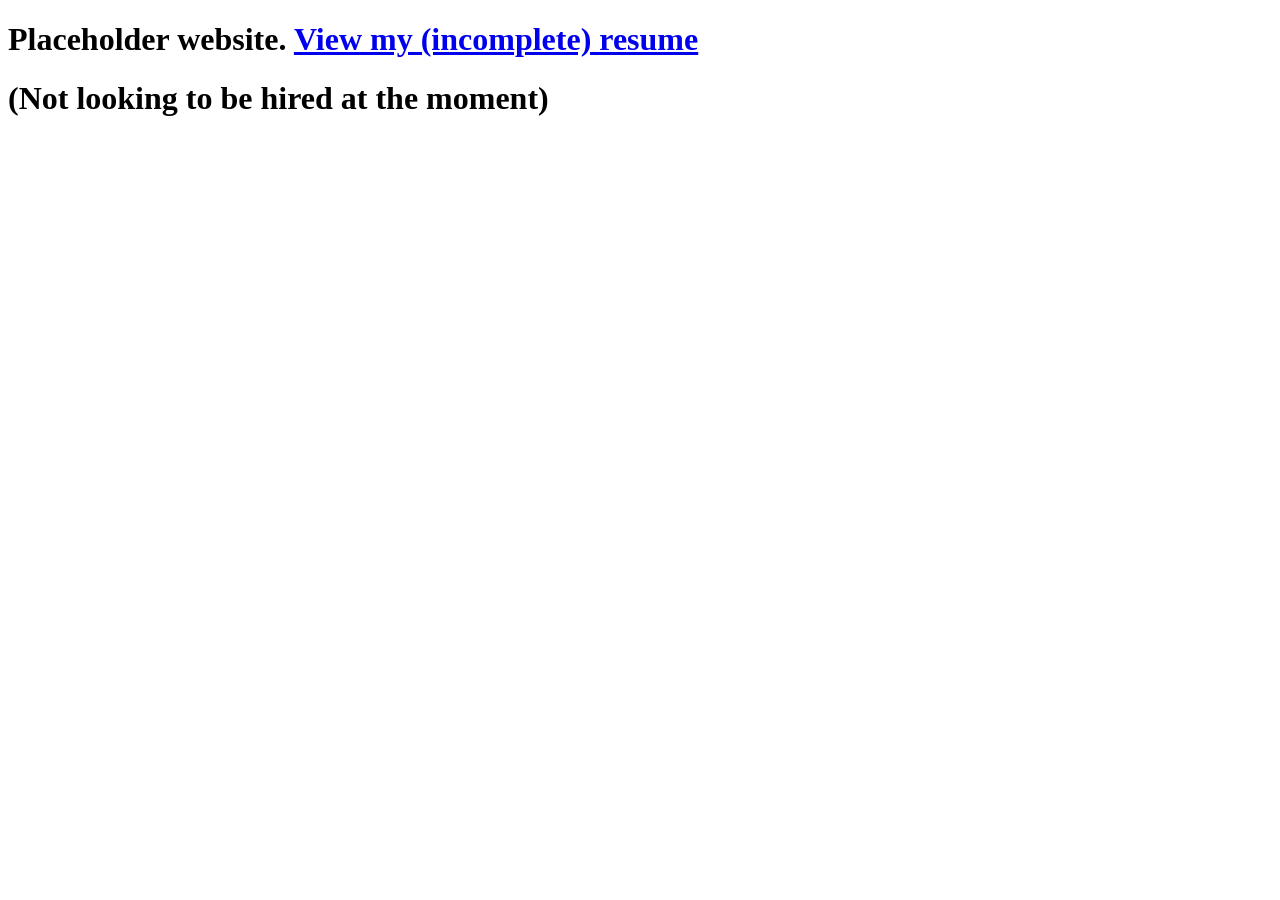
==== index.html @ 96fc5254 "Moved resume.html to root folder" ====
<!DOCTYPE html>
<html lang="en">
<head>
    <meta charset="UTF-8">
    <meta name="viewport" content="width=device-width, initial-scale=1.0">
    <title>Adam El Zahiri Portfolio</title>
</head>
<body>
    <h1>Placeholder website. <a href="resume.html">View my (incomplete) resume</a></h1>
    <h1>(Not looking to be hired at the moment)</h1>
</body>
</html>
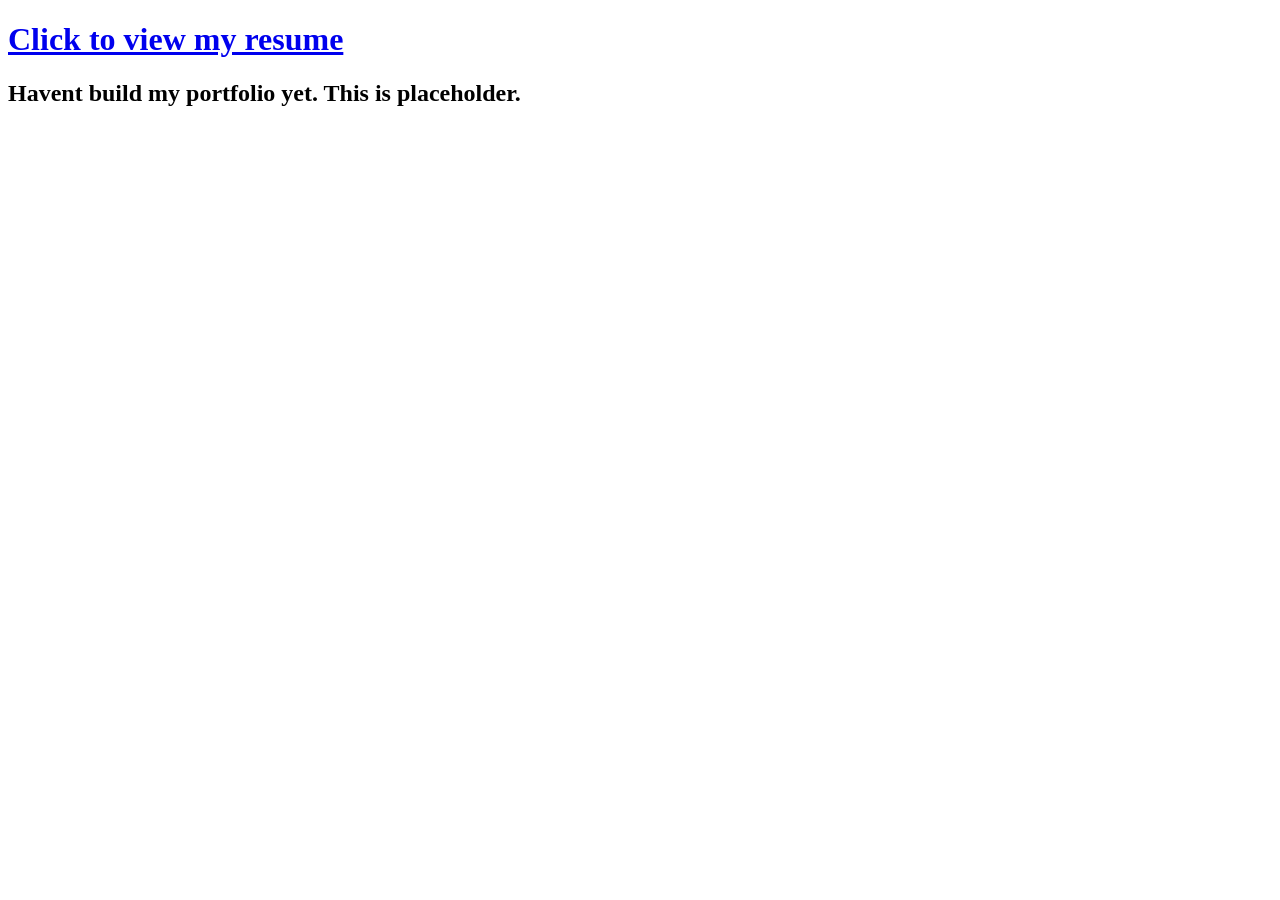
==== commit 01205575: "Update resume content" ====
--- a/index.html
+++ b/index.html
@@ -6,7 +6,7 @@
     <title>Adam El Zahiri Portfolio</title>
 </head>
 <body>
-    <h1>Placeholder website. <a href="resume.html">View my (incomplete) resume</a></h1>
-    <h1>(Not looking to be hired at the moment)</h1>
+    <h1><a href="resume.html">Click to view my resume</a></h1>
+    <h2>Havent build my portfolio yet. This is placeholder.</h2>
 </body>
 </html>
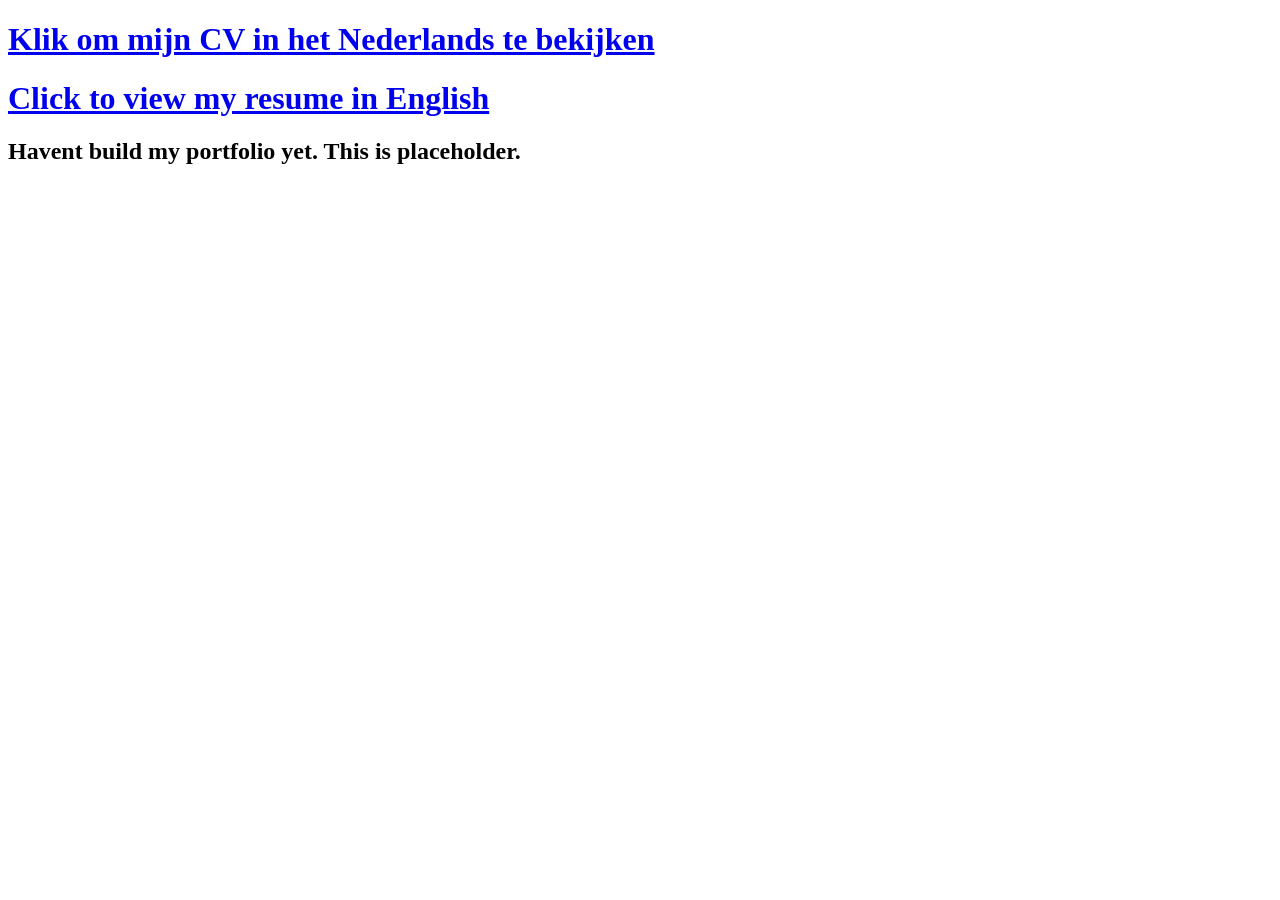
==== commit 468842e6: "Change index.html content to link to cv-en.html and cv-nl.html" ====
--- a/index.html
+++ b/index.html
@@ -6,7 +6,8 @@
     <title>Adam El Zahiri Portfolio</title>
 </head>
 <body>
-    <h1><a href="resume.html">Click to view my resume</a></h1>
+    <h1><a href="cv-nl.html">Klik om mijn CV in het Nederlands te bekijken</a></h1>
+    <h1><a href="cv-en.html">Click to view my resume in English</a></h1>
     <h2>Havent build my portfolio yet. This is placeholder.</h2>
 </body>
 </html>
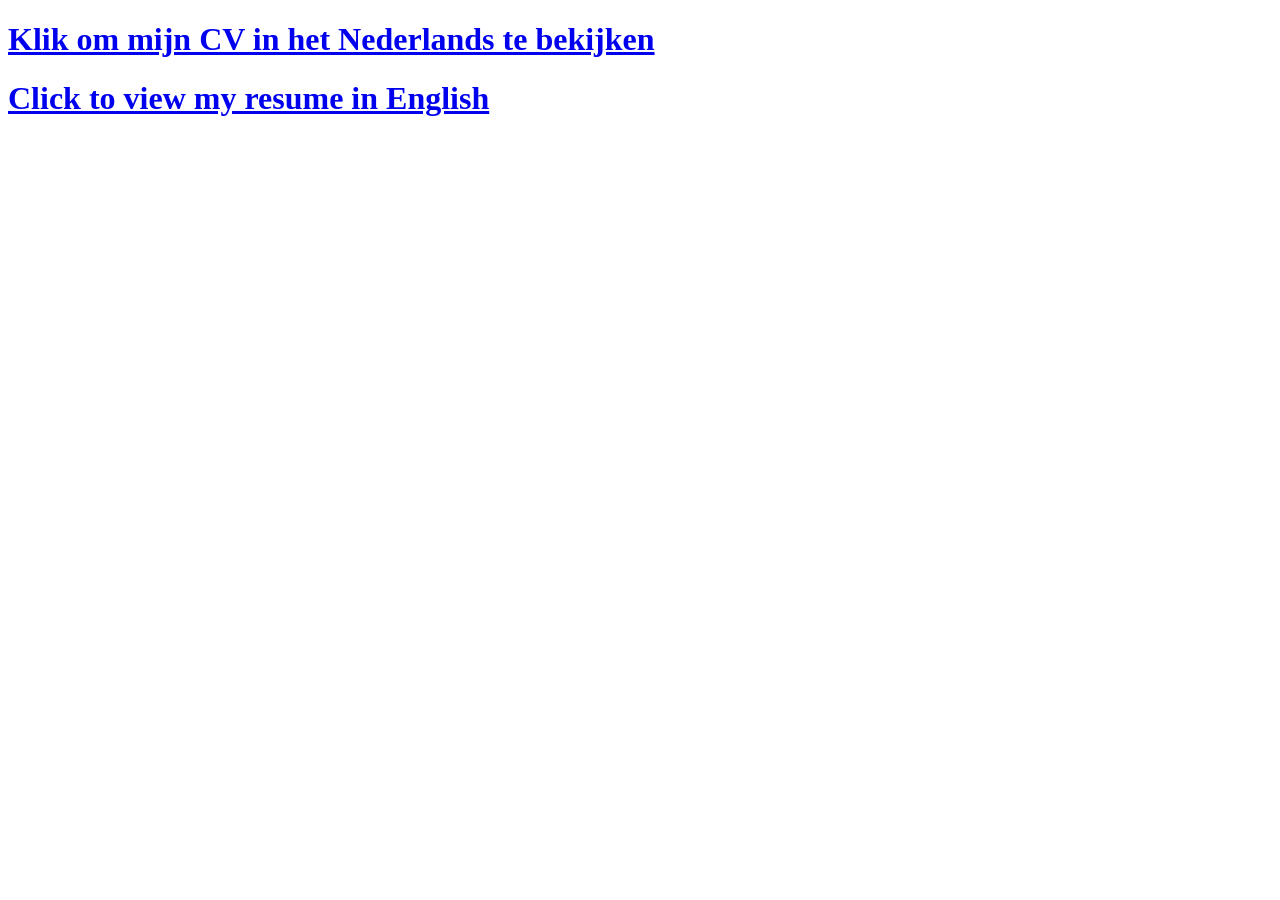
==== commit 091922ad: "Remove portfolio text as no longer needed" ====
--- a/index.html
+++ b/index.html
@@ -8,6 +8,5 @@
 <body>
     <h1><a href="cv-nl.html">Klik om mijn CV in het Nederlands te bekijken</a></h1>
     <h1><a href="cv-en.html">Click to view my resume in English</a></h1>
-    <h2>Havent build my portfolio yet. This is placeholder.</h2>
 </body>
 </html>
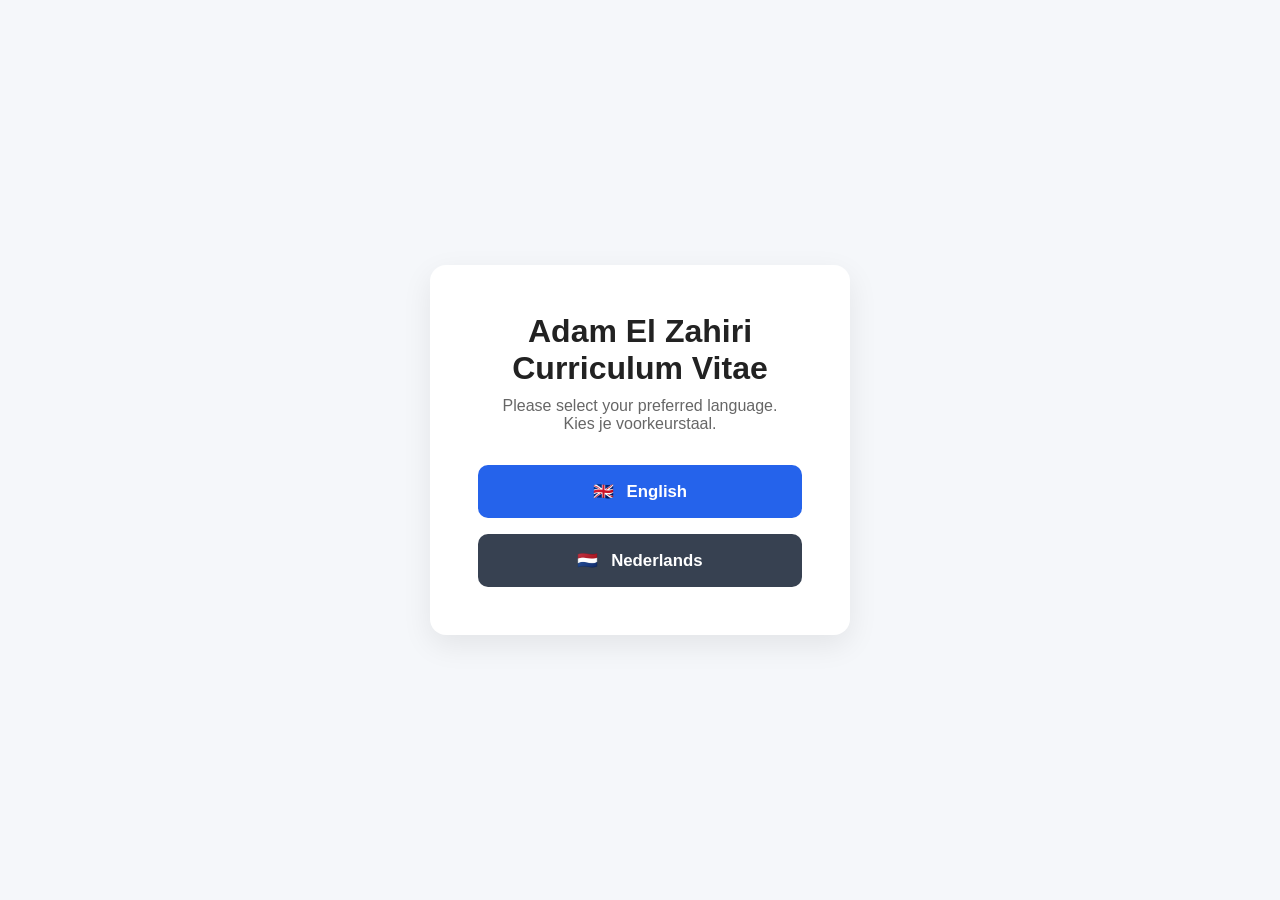
==== commit 5649e789: "Update index.html" ====
--- a/index.html
+++ b/index.html
@@ -3,10 +3,96 @@
 <head>
     <meta charset="UTF-8">
     <meta name="viewport" content="width=device-width, initial-scale=1.0">
-    <title>Adam El Zahiri Portfolio</title>
+    <title>Select CV Language</title>
+
+    <style>
+        * {
+            margin: 0;
+            padding: 0;
+            box-sizing: border-box;
+        }
+
+        body {
+            font-family: Arial, Helvetica, sans-serif;
+            background: #f5f7fa;
+            color: #222;
+            display: flex;
+            justify-content: center;
+            align-items: center;
+            min-height: 100vh;
+        }
+
+        .card {
+            background: white;
+            padding: 48px;
+            border-radius: 16px;
+            box-shadow: 0 10px 30px rgba(0,0,0,0.08);
+            text-align: center;
+            width: min(90%, 420px);
+        }
+
+        h1 {
+            font-size: 2rem;
+            margin-bottom: 10px;
+        }
+
+        p {
+            color: #666;
+            margin-bottom: 32px;
+        }
+
+        .buttons {
+            display: flex;
+            flex-direction: column;
+            gap: 16px;
+        }
+
+        .button {
+            display: block;
+            text-decoration: none;
+            color: white;
+            background: #2563eb;
+            padding: 16px;
+            border-radius: 10px;
+            font-size: 1.05rem;
+            font-weight: 600;
+            transition: 0.2s ease;
+        }
+
+        .button:hover {
+            background: #1d4ed8;
+            transform: translateY(-2px);
+        }
+
+        .button.secondary {
+            background: #374151;
+        }
+
+        .button.secondary:hover {
+            background: #1f2937;
+        }
+
+        .flag {
+            margin-right: 8px;
+        }
+    </style>
 </head>
 <body>
-    <h1><a href="cv-nl.html">Klik om mijn CV in het Nederlands te bekijken</a></h1>
-    <h1><a href="cv-en.html">Click to view my resume in English</a></h1>
+
+<div class="card">
+    <h1>Adam El Zahiri Curriculum Vitae</h1>
+    <p>Please select your preferred language.<br>Kies je voorkeurstaal.</p>
+
+    <div class="buttons">
+        <a class="button" href="cv-en.html">
+            <span class="flag">🇬🇧</span> English
+        </a>
+
+        <a class="button secondary" href="cv-nl.html">
+            <span class="flag">🇳🇱</span> Nederlands
+        </a>
+    </div>
+</div>
+
 </body>
 </html>
